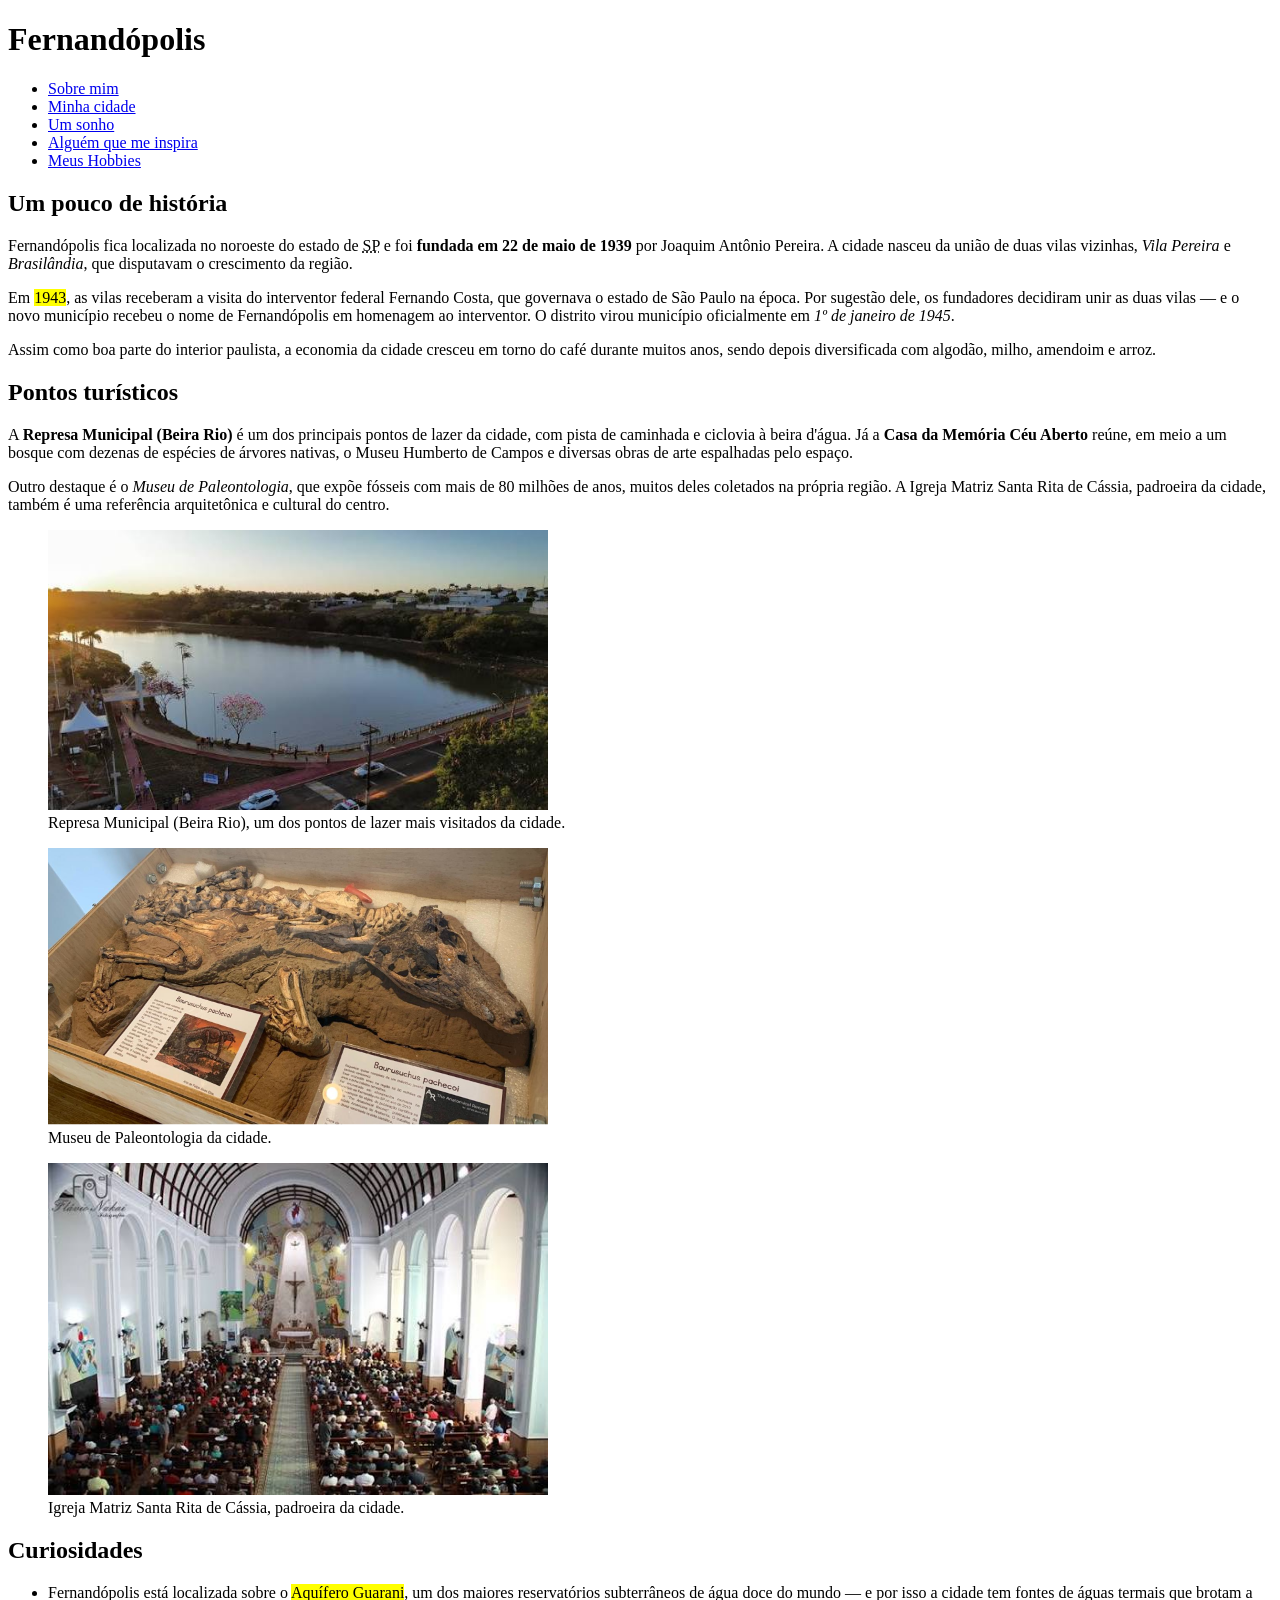
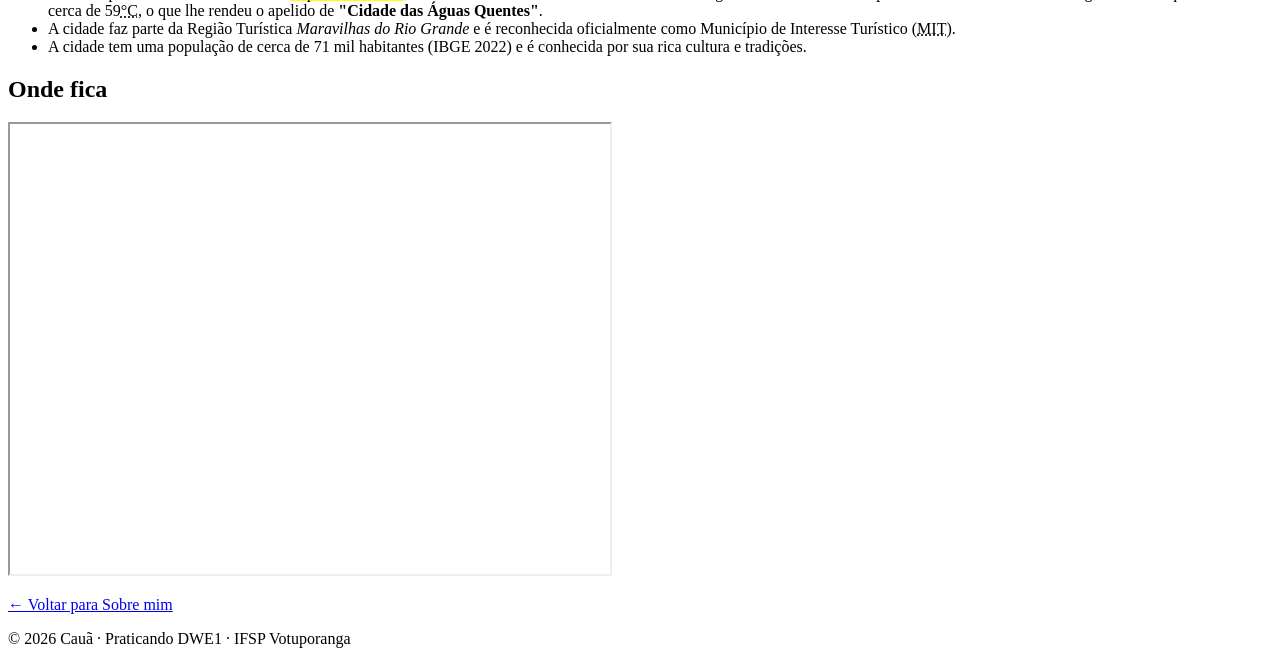
==== paginas/cidade.html @ 04c3d7e5 "Primeira versão do site pessoal Adiciona as 5 páginas do site (sobre mim, minha cidade, um sonho, al" ====
<!DOCTYPE html>
<html lang="pt-br">
<head>
  <meta charset="UTF-8">
  <title>Cauã — Minha cidade</title>
</head>
<body>

  <header>
    <h1>Fernandópolis</h1>
  </header>

  <nav>
    <ul>
      <li><a href="../index.html">Sobre mim</a></li>
      <li><a href="cidade.html">Minha cidade</a></li>
      <li><a href="sonho.html">Um sonho</a></li>
      <li><a href="inspiracao.html">Alguém que me inspira</a></li>
      <li><a href="tematica.html">Meus Hobbies</a></li>
    </ul>
  </nav>

  <main>

    <article>
      <h2>Um pouco de história</h2>
      <p>
        Fernandópolis fica localizada no noroeste do estado de <abbr title="São Paulo">SP</abbr>
        e foi <strong>fundada em 22 de maio de 1939</strong> por Joaquim Antônio Pereira.
        A cidade nasceu da união de duas vilas vizinhas,<em> Vila Pereira </em> e <em>Brasilândia</em>,
        que disputavam o crescimento da região.
      </p>
      <p>
        Em <mark>1943</mark>, as vilas receberam a visita do interventor federal
        Fernando Costa, que governava o estado de São Paulo na época. Por sugestão
        dele, os fundadores decidiram unir as duas vilas — e o novo município recebeu
        o nome de Fernandópolis em homenagem ao interventor. O distrito virou
        município oficialmente em <em>1º de janeiro de 1945</em>.
      </p>
      <p>
        Assim como boa parte do interior paulista, a economia da cidade cresceu
        em torno do café durante muitos anos, sendo depois diversificada com
        algodão, milho, amendoim e arroz.
      </p>
    </article>

    <article>
      <h2>Pontos turísticos</h2>
      <p>
        A <strong>Represa Municipal (Beira Rio)</strong> é um dos principais pontos de
        lazer da cidade, com pista de caminhada e ciclovia à beira d'água. Já a
        <strong>Casa da Memória Céu Aberto</strong> reúne, em meio a um bosque com
        dezenas de espécies de árvores nativas, o Museu Humberto de Campos e diversas
        obras de arte espalhadas pelo espaço.
      </p>
      <p>
        Outro destaque é o <em>Museu de Paleontologia</em>, que expõe fósseis com
        mais de 80 milhões de anos, muitos deles coletados na própria região. A
        Igreja Matriz Santa Rita de Cássia, padroeira da cidade, também é uma
        referência arquitetônica e cultural do centro.
      </p>      <figure>
        <img src="../imagens/cidade/represa.jfif" width="500"
             alt="Beira Rio">
        <figcaption>Represa Municipal (Beira Rio), um dos pontos de lazer mais visitados da cidade.</figcaption>
      </figure>
      <figure>
        <img src="../imagens/cidade/museu.jfif" width="500"
             alt="Museu de Paleontologia">
        <figcaption>Museu de Paleontologia da cidade.</figcaption>
      </figure>
      <figure>
        <img src="../imagens/cidade/igreja.jfif" width="500"
             alt="Igreja Matriz Santa Rita de Cássia">
        <figcaption>Igreja Matriz Santa Rita de Cássia, padroeira da cidade.</figcaption>
      </figure>
    </article>

    <article>
      <h2>Curiosidades</h2>
      <ul>
        <li>
          Fernandópolis está localizada sobre o <mark>Aquífero Guarani</mark>, um dos
          maiores reservatórios subterrâneos de água doce do mundo — e por isso a
          cidade tem fontes de águas termais que brotam a cerca de 59<abbr title="graus Celsius">°C</abbr>,
          o que lhe rendeu o apelido de <strong>"Cidade das Águas Quentes"</strong>.
        </li>
        <li>
          A cidade faz parte da Região Turística <em>Maravilhas do Rio Grande</em> e é
          reconhecida oficialmente como Município de Interesse Turístico (<abbr title="Município de Interesse Turístico">MIT</abbr>).
        </li>
        <li>
          A cidade tem uma população de cerca de 71 mil habitantes (IBGE 2022) e é conhecida por sua rica cultura e tradições.
        </li>
      </ul>
    </article>

    <section>
      <h2>Onde fica</h2>
      <iframe
        src="https://www.google.com/maps?q=Fernand%C3%B3polis,+SP&output=embed"
        width="600" height="450" title="Mapa da cidade" loading="lazy"
        referrerpolicy="no-referrer-when-downgrade"></iframe>
    </section>

    <p><a href="../index.html">&larr; Voltar para Sobre mim</a></p>

  </main>

  <footer>
    <p>&copy; <time datetime="2026">2026</time> Cauã · Praticando DWE1 · IFSP Votuporanga</p>
  </footer>

</body>
</html>
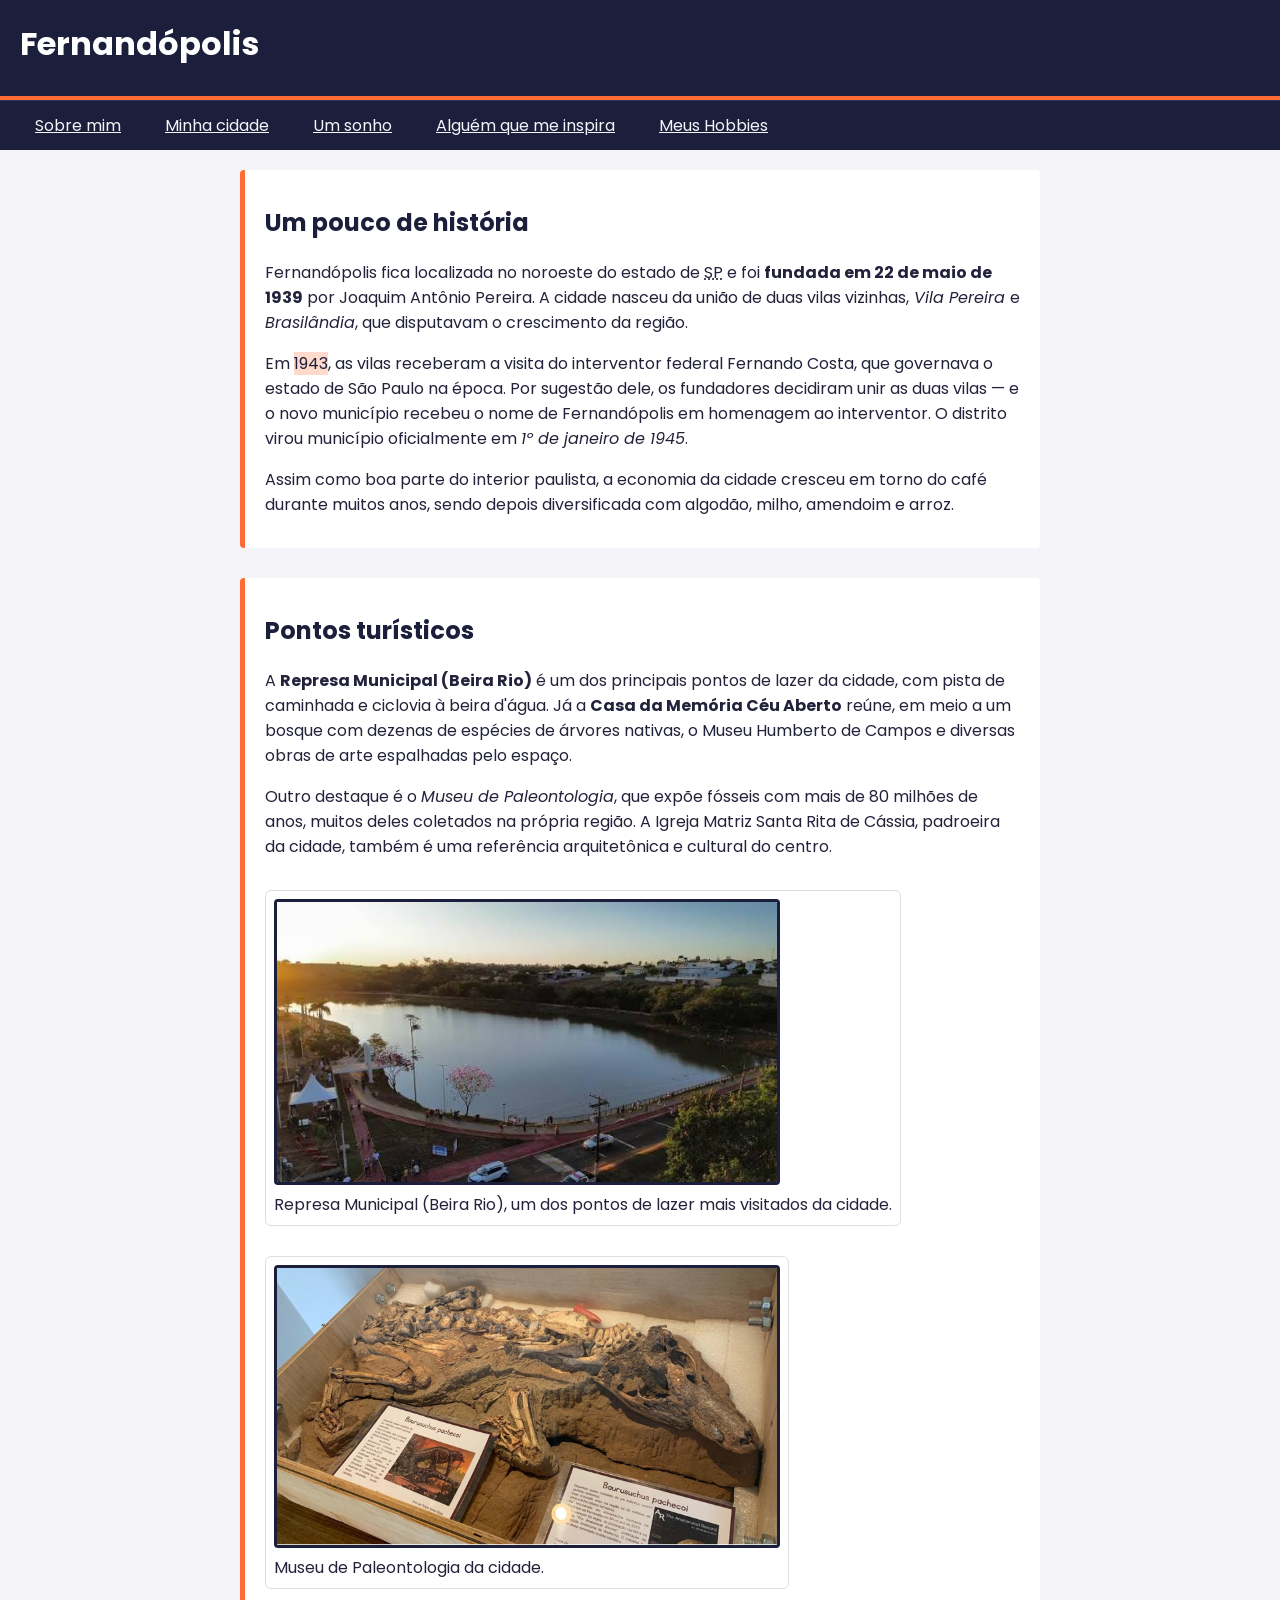
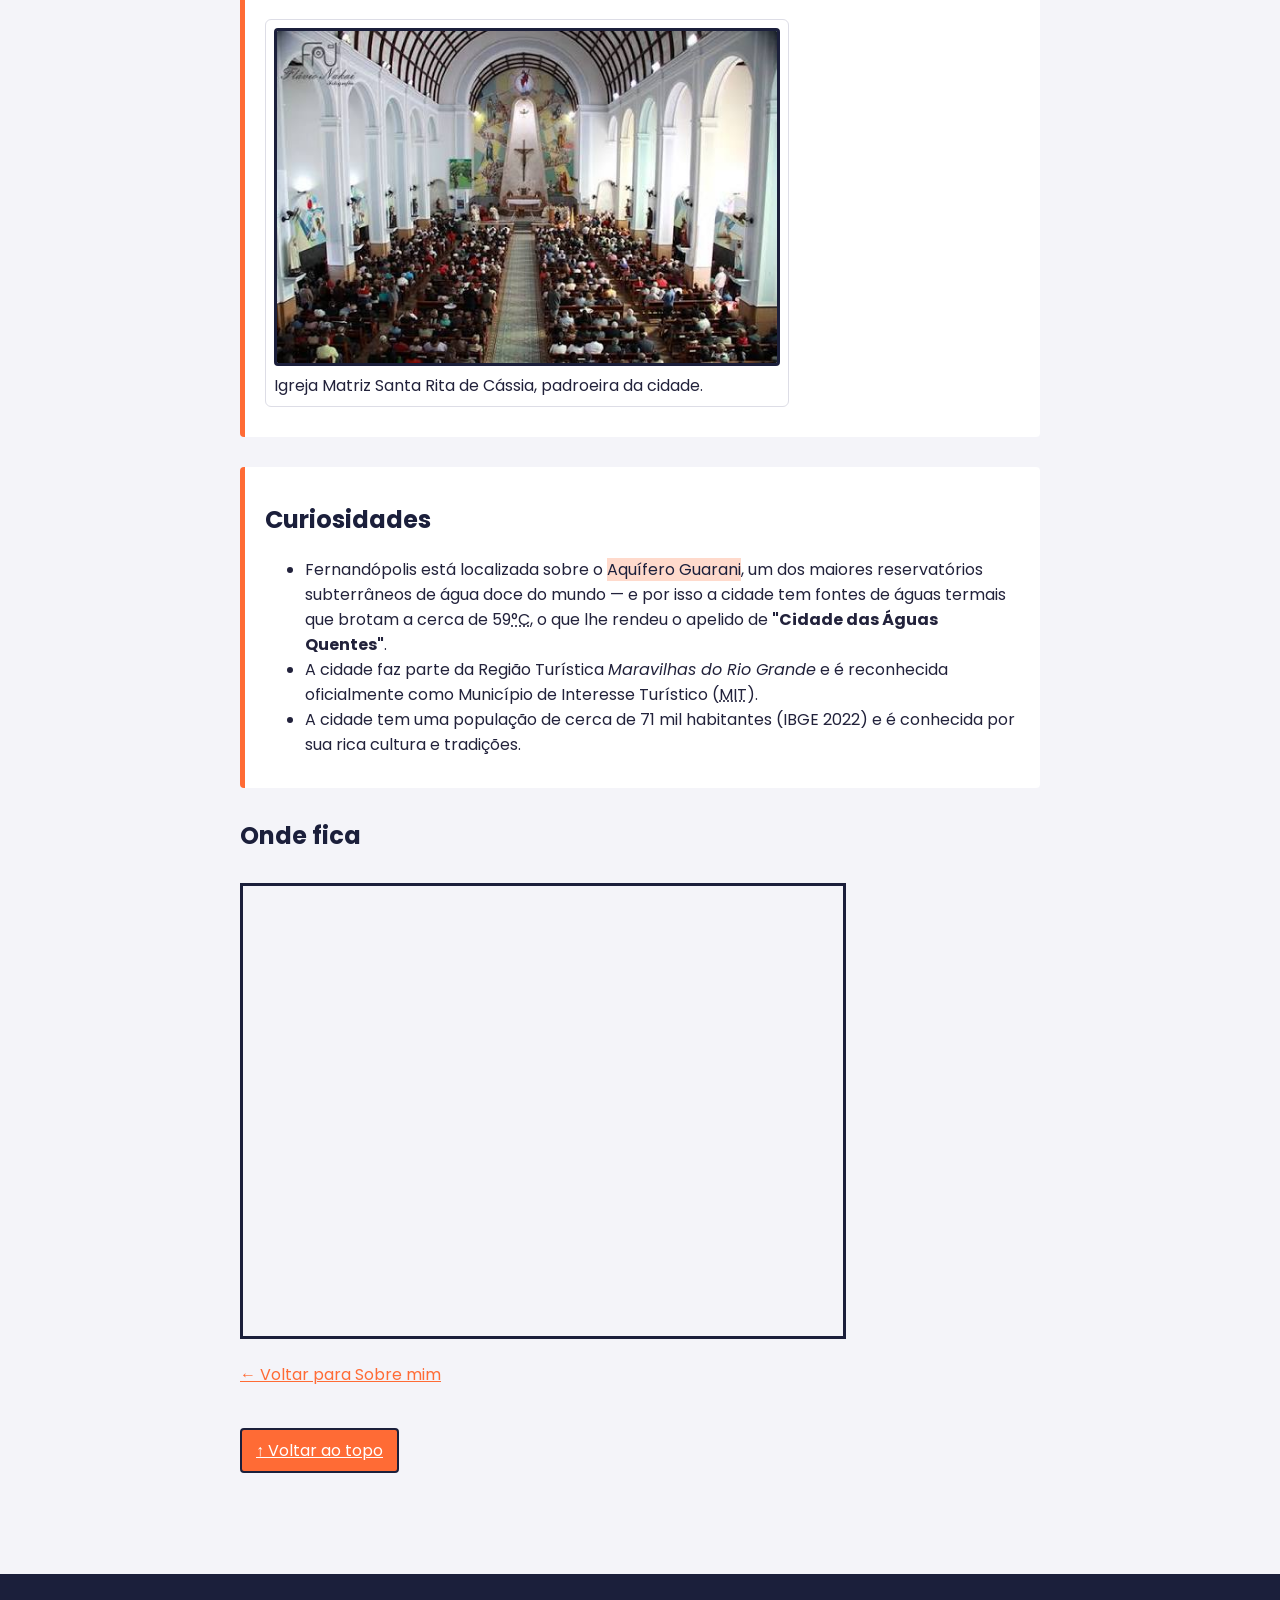
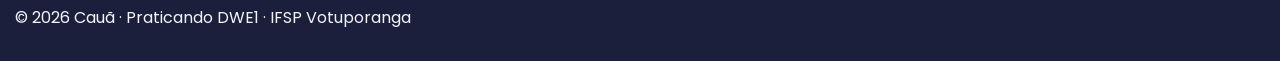
==== commit 779cde0c: "Adicionando CSS" ====
--- a/paginas/cidade.html
+++ b/paginas/cidade.html
@@ -2,9 +2,14 @@
 <html lang="pt-br">
 <head>
   <meta charset="UTF-8">
+  <meta name="viewport" content="width=device-width, initial-scale=1.0">
   <title>Cauã — Minha cidade</title>
+  <link rel="preconnect" href="https://fonts.googleapis.com">
+  <link href="https://fonts.googleapis.com/css2?family=Poppins:wght@400;600;700&display=swap" rel="stylesheet">
+  <link rel="stylesheet" href="../css/geral.css">
+  <link rel="stylesheet" href="../css/cidade.css">
 </head>
-<body>
+<body id="topo">
 
   <header>
     <h1>Fernandópolis</h1>
@@ -103,10 +108,11 @@
     </section>
 
     <p><a href="../index.html">&larr; Voltar para Sobre mim</a></p>
+    <p><a class="botao-topo" href="#topo">&uarr; Voltar ao topo</a></p>
 
   </main>
 
-  <footer>
+  <footer id="rodape-principal" class="rodape-destaque">
     <p>&copy; <time datetime="2026">2026</time> Cauã · Praticando DWE1 · IFSP Votuporanga</p>
   </footer>
 
--- a/css/geral.css
+++ b/css/geral.css
@@ -0,0 +1,100 @@
+body {
+  margin: 0;
+  padding: 0;
+  font-family: 'Poppins', Arial, sans-serif;
+  background-color: #f4f4f9;
+  color: #22223b;
+}
+
+h1,
+h2,
+h3 {
+  color: #1b1f3b;
+  font-family: 'Poppins', Arial, sans-serif;
+  font-weight: bold;
+}
+
+a {
+  color: #ff6b35;
+}
+
+mark {
+  background-color: rgba(255, 107, 53, 0.25);
+  color: #1b1f3b;
+}
+
+header {
+  background-color: #1b1f3b;
+  color: #ffffff;
+  padding: 20px;
+  border-bottom: 4px solid #ff6b35;
+}
+
+header h1 {
+  color: #ffffff;
+  margin: 0 0 8px 0;
+}
+
+header p {
+  margin: 0;
+  color: #f4f4f9;
+}
+
+nav ul {
+  margin: 0;
+  padding: 12px 20px;
+  background-color: #1b1f3b;
+  border-top: 1px solid #2e335c;
+}
+
+nav ul li {
+  display: inline;
+  margin-right: 10px;
+}
+
+nav ul li a {
+  color: #f4f4f9;
+  padding: 8px 14px;
+  border: 1px solid transparent;
+}
+
+nav ul li a:hover {
+  background-color: #ff6b35;
+  color: #1b1f3b;
+  border: 1px solid #ffffff;
+}
+
+main {
+  padding: 20px 30px;
+}
+
+.botao-topo {
+  display: inline-block;
+  background-color: #ff6b35;
+  color: #ffffff;
+  padding: 8px 14px;
+  border: 2px solid #1b1f3b;
+  border-radius: 4px;
+  margin: 25px 0;
+}
+
+.botao-topo:hover {
+  background-color: #1b1f3b;
+  color: #ff6b35;
+  border: 2px solid #ff6b35;
+}
+
+footer {
+  color: #cccccc;
+}
+
+.rodape-destaque {
+  color: #ffd166;
+}
+
+#rodape-principal {
+  background-color: #1b1f3b;
+  color: #f4f4f9;
+  padding: 15px;
+  margin-top: 40px;
+}
--- a/css/cidade.css
+++ b/css/cidade.css
@@ -0,0 +1,32 @@
+main {
+  max-width: 800px;
+  margin: 0 auto;
+}
+
+main article {
+  margin-bottom: 30px;
+  padding: 15px 20px;
+  background-color: #ffffff;
+  border-left: 5px solid #ff6b35;
+  border-radius: 4px;
+}
+
+main figure {
+  display: inline-block;
+  margin: 15px 20px 15px 0;
+  padding: 8px;
+  background-color: #ffffff;
+  border: 1px solid #dddde6;
+  border-radius: 6px;
+}
+
+main figure img {
+  border: 3px solid #1b1f3b;
+  border-radius: 4px;
+}
+
+/* Mapa incorporado */
+iframe {
+  border: 3px solid #1b1f3b;
+  margin-top: 10px;
+}
